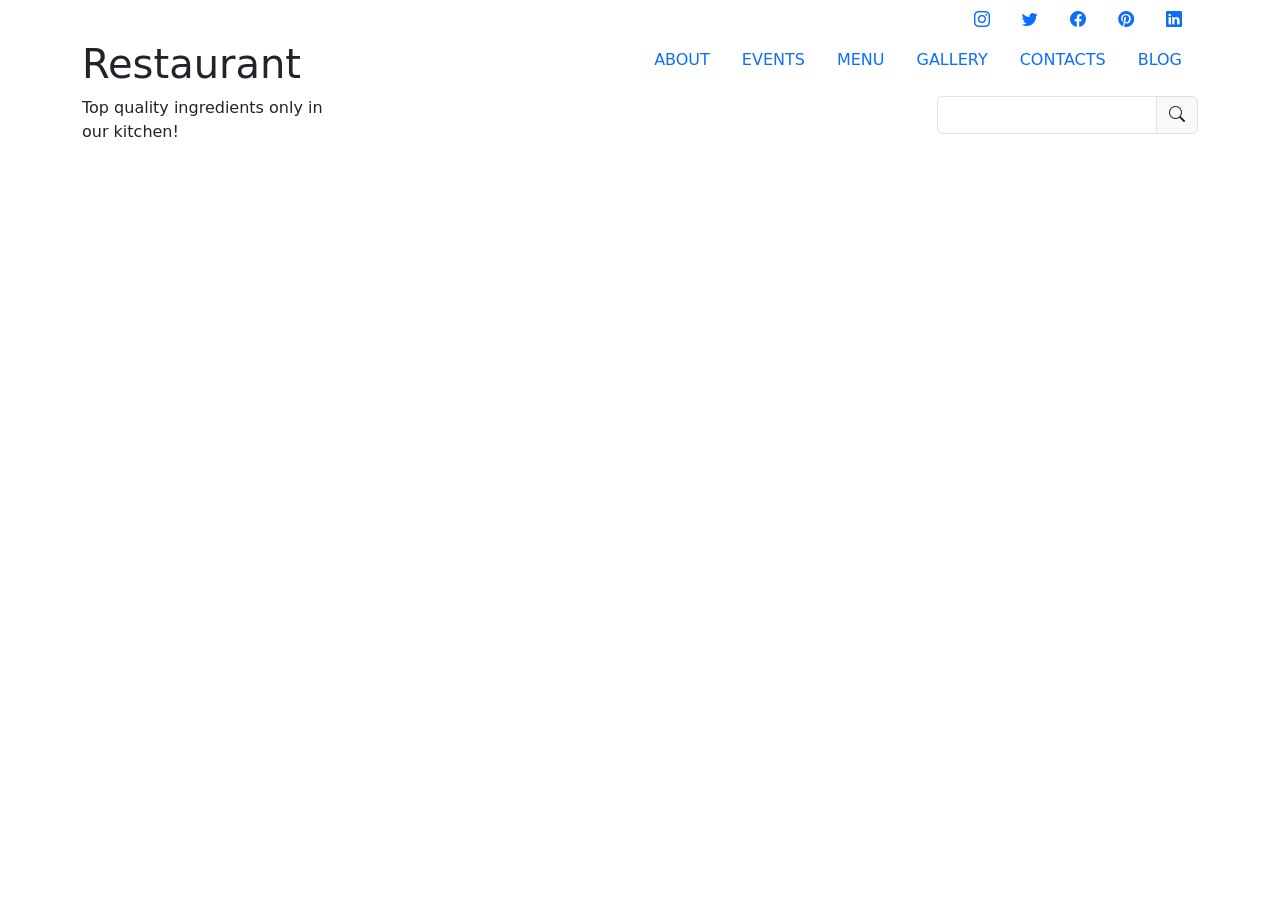
==== index.html @ 2a5c07c2 "first commit" ====
<!DOCTYPE html>
<html lang="en">
<head>
    <meta charset="UTF-8">
    <meta name="viewport" content="width=device-width, initial-scale=1.0">
    <link href="https://fonts.googleapis.com/css2?family=Caveat:wght@400..700&family=Courier+Prime:ital,wght@0,400;0,700;1,400;1,700&family=Oooh+Baby&family=Open+Sans:ital,wght@0,300..800;1,300..800&family=PT+Sans:ital,wght@0,400;0,700;1,400;1,700&family=Qwitcher+Grypen:wght@400;700&display=swap" rel="stylesheet">
    <link href="https://cdn.jsdelivr.net/npm/bootstrap@5.3.3/dist/css/bootstrap.min.css" rel="stylesheet" integrity="sha384-QWTKZyjpPEjISv5WaRU9OFeRpok6YctnYmDr5pNlyT2bRjXh0JMhjY6hW+ALEwIH" crossorigin="anonymous">
    <link rel="stylesheet" href="https://cdn.jsdelivr.net/npm/bootstrap-icons@1.11.3/font/bootstrap-icons.min.css">
    <link rel="preconnect" href="https://fonts.googleapis.com">
    <link rel="preconnect" href="https://fonts.gstatic.com" crossorigin>
    <link rel="stylesheet" href="css/style.css">
    <title>Document</title>
</head>
<body>
    <!-- Header -->
    <header class="header" id="header">
        <section class="section" id="headerSection1">
            <div class="container">
                <nav class="nav justify-content-center justify-content-lg-end">
                    <a href="#"class="nav-link social-link">
                        <i class="bi bi-instagram"></i>
                        <span class="visually-hidden">instragram</span>
                    </a>
                    <a href="#"class="nav-link social-link">
                        <i class="bi bi-twitter"></i>
                        <span class="visually-hidden">twitter</span>
                    </a>
                    <a href="#"class="nav-link social-link">
                        <i class="bi bi-facebook"></i>
                        <span class="visually-hidden">facebook</span>
                    </a>
                    <a href="#"class="nav-link social-link">
                        <i class="bi bi-pinterest"></i>
                        <span class="visually-hidden">pinterest</span>
                    </a>
                    <a href="#"class="nav-link social-link">
                        <i class="bi bi-linkedin"></i>
                        <span class="visually-hidden">linkedin</span>
                    </a>
                </nav>
            </div>
        </section>
        <section class="section" id="headerSection2">
            <div class="container">
                <div class="row">
                    <div class="col-lg-4">
                        <h1 class="heading text-capitalize text-center text-lg-start">restaurant</h1>
                    </div>
                    <div class="col-lg-8">
                        <div class="drop-down-di d-lg-none">
                            <div class="dropdown text-center text-sm-end">
                                <button class="btn dropdown-btn dropdown-toggle" 
                                        type="button"
                                        data-bs-toggle="dropdown"
                                        aria-expanded="false"
                                >Select tab</button>
                                <ul class="dropdown-menu text-uppercase">
                                    <li>
                                        <a href="#" class="dropdown-item">about</a>
                                    </li>
                                    <li>
                                        <a href="#" class="dropdown-item">events</a>
                                    </li>
                                    <li>
                                        <a href="#" class="dropdown-item">menu</a>
                                    </li>
                                    <li>
                                        <a href="#" class="dropdown-item">gallery</a>
                                    </li>
                                    <li>
                                        <a href="#" class="dropdown-item">contacts</a>
                                    </li>
                                    <li>
                                        <a href="#" class="dropdown-item">blog</a>
                                    </li>
                                </ul>
                            </div>
                        </div>
                        <nav class="nav d-none d-lg-flex main-nav justify-content-lg-end" id="mainNav">
                            <a href="#" class="nav-link main-nav-link text-uppercase">about</a>
                            <a href="#" class="nav-link main-nav-link text-uppercase">events</a>
                            <a href="#" class="nav-link main-nav-link text-uppercase">menu</a>
                            <a href="#" class="nav-link main-nav-link text-uppercase">gallery</a>
                            <a href="#" class="nav-link main-nav-link text-uppercase">contacts</a>
                            <a href="#" class="nav-link main-nav-link text-uppercase">blog</a>
                        </nav>
                    </div>
                </div>
            </div>
        </section>
        <section class="section" id="headerSection3">
            <div class="container">
                <div class="row">
                    <div class="col-md-3">
                        <p class="blurb text-center text-md-start">Top quality ingredients only in our kitchen!</p>
                    </div>
                    <div class="col-md-3 offset-md-6">
                        <form action="#" class="form search-form">
                            <div class="input-group">
                                <input type="search" class="form-control" />
                                <label for="search" class="input-group-text">
                                <i class="bi bi-search"></i>
                                <span class="visually-hidden">search</span>
                                </label>
                            </div>
                        </form>
                    </div>
                </div>
            </div>
        </section>
    </header>
    <!-- Main -->
    <main class="main" id="main">

    </main>
    <!-- Footer -->
    <footer class="footer" id="footer">

    </footer>
    <!-- JS -->
    <script src="https://cdn.jsdelivr.net/npm/bootstrap@5.3.3/dist/js/bootstrap.bundle.min.js" integrity="sha384-YvpcrYf0tY3lHB60NNkmXc5s9fDVZLESaAA55NDzOxhy9GkcIdslK1eN7N6jIeHz" crossorigin="anonymous"></script>
</body>
</html>
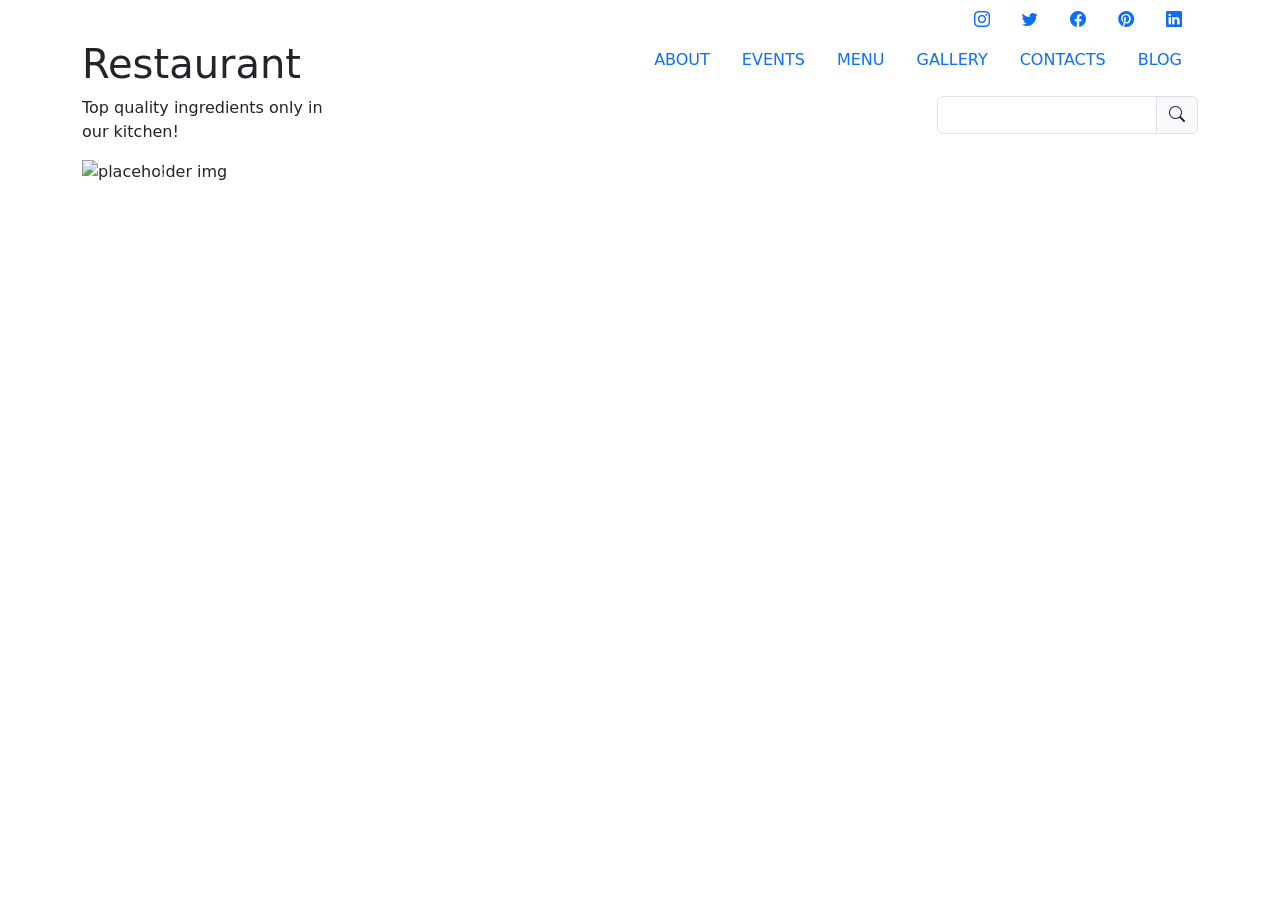
==== commit 8208f0b3: "carousel" ====
--- a/index.html
+++ b/index.html
@@ -47,6 +47,7 @@
                         <h1 class="heading text-capitalize text-center text-lg-start">restaurant</h1>
                     </div>
                     <div class="col-lg-8">
+                        <!-- dropdown will be hidden on large -->
                         <div class="drop-down-di d-lg-none">
                             <div class="dropdown text-center text-sm-end">
                                 <button class="btn dropdown-btn dropdown-toggle" 
@@ -76,6 +77,7 @@
                                 </ul>
                             </div>
                         </div>
+                        <!-- nav will be hidden on small devices -->
                         <nav class="nav d-none d-lg-flex main-nav justify-content-lg-end" id="mainNav">
                             <a href="#" class="nav-link main-nav-link text-uppercase">about</a>
                             <a href="#" class="nav-link main-nav-link text-uppercase">events</a>
@@ -111,7 +113,75 @@
     </header>
     <!-- Main -->
     <main class="main" id="main">
-
+        <section class="section" id="carouselSection">
+            <!-- carousel -->
+            <div class="container">
+                <div class="carousel slide" id="myCarousel">
+                    <div class="carousel-indicators">
+                        <button
+                        type="button"
+                        class="active" 
+                        aria-current="true"
+                        data-bs-target="#myCarousel"
+                        data-bs-slide-to="0"
+                        aria-label="slide 1"></button>
+                        <button
+                        type="button"
+                        class="active" 
+                        aria-current="true"
+                        data-bs-target="#myCarousel"
+                        data-bs-slide-to="1"
+                        aria-label="slide 2"></button>
+                        <button
+                        type="button"
+                        class="active" 
+                        aria-current="true"
+                        data-bs-target="#myCarousel"
+                        data-bs-slide-to="2"
+                        aria-label="slide 3"></button>
+                        <button
+                        class="active" 
+                        aria-current="true"
+                        type="button"
+                        data-bs-target="#myCarousel"
+                        data-bs-slide-to="3"
+                        aria-label="slide 4"></button>
+                    </div>
+                    <div class="carousel-inner">
+                        <div class="carousel-item active">
+                            <img src="https://via.placeholder.com/50x50"alt="placeholder img"class="img-fluid image d-block w-100" />
+                        </div>
+                        <div class="carousel-item">
+                            <img src="https://via.placeholder.com/50x50"alt="placeholder img"class="img-fluid image d-block w-100" />
+                        </div>
+                        <div class="carousel-item">
+                            <img src="https://via.placeholder.com/50x50"alt="placeholder img"class="img-fluid image d-block w-100" />
+                        </div>
+                        <div class="carousel-item">
+                            <img src="https://via.placeholder.com/50x50"alt="placeholder img"class="img-fluid image d-block w-100" />
+                        </div>
+                    </div>
+                    <button
+                    class= "carousel-control-prev"
+                    type="button"
+                    data-bs-target="myCarousel"
+                    data-bs-slide="prev">
+                        <span class="carousel-control-prev-icon" aria-hidden="true"></span>
+                        <span class="visually-hidden">Previous</span>
+                    </button>
+                    <button
+                        class= "carousel-control-next"
+                        type="button"
+                        data-bs-target="myCarousel"
+                        data-bs-slide="next">
+                            <span class="carousel-control-next-icon" aria-hidden="true"></span>
+                            <span class="visually-hidden">Next</span>
+                    </button>
+                </div>
+            </div>
+            
+        </section>
+        <section class="section" id="figureSection"></section>
     </main>
     <!-- Footer -->
     <footer class="footer" id="footer">
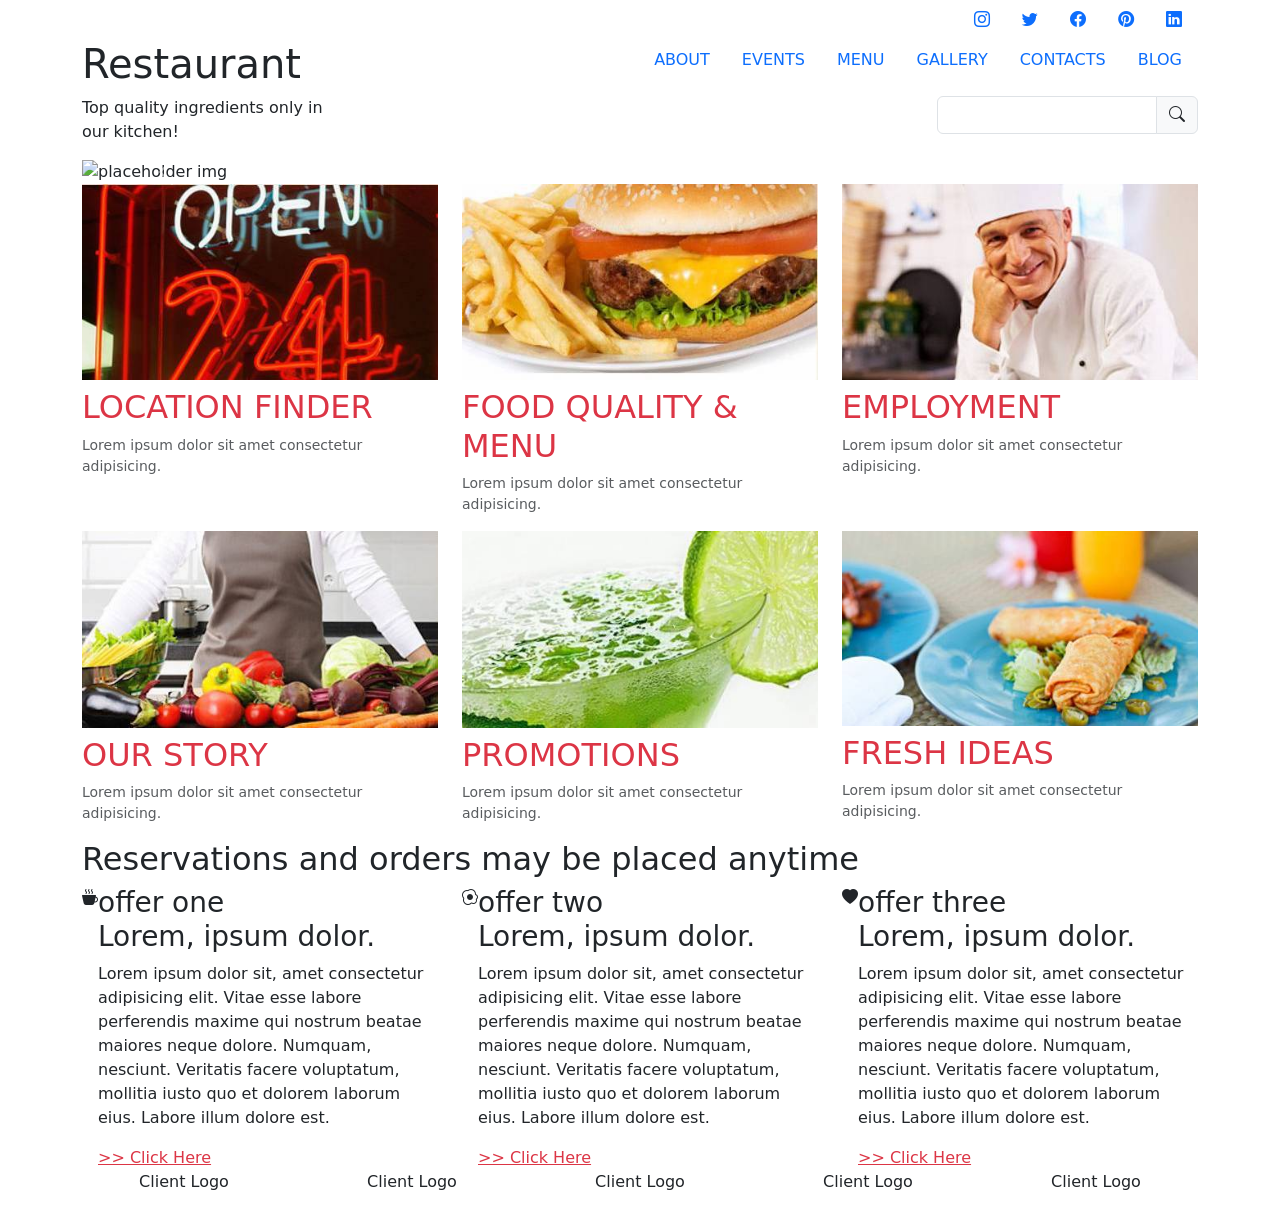
==== commit ba1dcd17: "wildin n stylin" ====
--- a/index.html
+++ b/index.html
@@ -181,11 +181,116 @@
             </div>
             
         </section>
-        <section class="section" id="figureSection"></section>
+        <section class="section" id="figureSection">
+            <div class="container">
+                <div class="row">
+                    <div class="col-md-4">
+                        <figure class="figure">
+                            <img src="images/img1.jpg"alt="placeholder img"class="img-fluid image w-100 figure-img" />
+                            <h2 class="figure-heading text-danger text-uppercase">location finder</h2>
+                            <figcaption class="figure-caption">Lorem ipsum dolor sit amet consectetur adipisicing.</figcaption>
+                        </figure>
+                    </div>
+                    <div class="col-md-4">
+                        <figure class="figure">
+                            <img src="images/img2.jpg"alt="placeholder img"class="img-fluid image w-100 figure-img" />
+                            <h2 class="figure-heading text-danger text-uppercase">food quality & menu</h2>
+                            <figcaption class="figure-caption">Lorem ipsum dolor sit amet consectetur adipisicing.</figcaption>
+                        </figure>
+                    </div>
+                    <div class="col-md-4">
+                        <figure class="figure">
+                            <img src="images/img3.jpg"alt="placeholder img"class="img-fluid image w-100 figure-img" />
+                            <h2 class="figure-heading text-danger text-uppercase">employment</h2>
+                            <figcaption class="figure-caption">Lorem ipsum dolor sit amet consectetur adipisicing.</figcaption>
+                        </figure>
+                    </div>
+                    <div class="col-md-4">
+                        <figure class="figure">
+                            <img src="images/img4.jpg"alt="placeholder img"class="img-fluid image w-100 figure-img" />
+                            <h2 class="figure-heading text-danger text-uppercase">our story</h2>
+                            <figcaption class="figure-caption">Lorem ipsum dolor sit amet consectetur adipisicing.</figcaption>
+                        </figure>
+                    </div>
+                    <div class="col-md-4">
+                        <figure class="figure">
+                            <img src="images/img5.jpg"alt="placeholder img"class="img-fluid image w-100 figure-img" />
+                            <h2 class="figure-heading text-danger text-uppercase">promotions</h2>
+                            <figcaption class="figure-caption">Lorem ipsum dolor sit amet consectetur adipisicing.</figcaption>
+                        </figure>
+                    </div>
+                    <div class="col-md-4">
+                        <figure class="figure">
+                            <img src="images/img6.jpg"alt="placeholder img"class="img-fluid image w-100 figure-img" />
+                            <h2 class="figure-heading text-danger text-uppercase">fresh ideas</h2>
+                            <figcaption class="figure-caption">Lorem ipsum dolor sit amet consectetur adipisicing.</figcaption>
+                        </figure>
+                    </div>
+                </div>
+            </div>
+        </section>
     </main>
     <!-- Footer -->
     <footer class="footer" id="footer">
-
+        <section class="section" id="footerSection1">
+            <div class="container">
+                <h2 class="fs1-heading">Reservations and orders may be placed anytime</h2>
+                <div class="row">
+                    <div class="col-md-4 col-6">
+                        <div class="fs1-parent d-md-flex">
+                            <i class="bi bi-cup-hot-fill"></i>
+                            <div class="fs1-child">
+                                <h3 class="fs1-subheading">
+                                    <span class="small-text d-block">offer one</span>
+                                    Lorem, ipsum dolor.
+                                </h3>
+                                <p class="fs1-text">Lorem ipsum dolor sit, amet consectetur adipisicing elit. Vitae esse labore perferendis maxime qui nostrum beatae maiores neque dolore. Numquam, nesciunt. Veritatis facere voluptatum, mollitia iusto quo et dolorem laborum eius. Labore illum dolore est.</p>
+                                <a href="#" class="fs1-link text-danger">&gt;&gt; Click Here</a>
+                            </div>
+                        </div>
+                    </div>
+                    <div class="col-md-4 col-6">
+                        <div class="fs1-parent d-md-flex">
+                            <i class="bi bi-egg-fried"></i>
+                            <div class="fs1-child">
+                                <h3 class="fs1-subheading">
+                                    <span class="small-text d-block">offer two</span>
+                                    Lorem, ipsum dolor.
+                                </h3>
+                                <p class="fs1-text">Lorem ipsum dolor sit, amet consectetur adipisicing elit. Vitae esse labore perferendis maxime qui nostrum beatae maiores neque dolore. Numquam, nesciunt. Veritatis facere voluptatum, mollitia iusto quo et dolorem laborum eius. Labore illum dolore est.</p>
+                                <a href="#" class="fs1-link text-danger">&gt;&gt; Click Here</a>
+                            </div>
+                        </div>
+                    </div>
+                    <div class="col-md-4 col-6 d-none d-md-block">
+                        <div class="fs1-parent d-md-flex">
+                            <i class="bi bi-heart-fill"></i>
+                            <div class="fs1-child">
+                                <h3 class="fs1-subheading">
+                                    <span class="small-text d-block">offer three</span>
+                                    Lorem, ipsum dolor.
+                                </h3>
+                                <p class="fs1-text">Lorem ipsum dolor sit, amet consectetur adipisicing elit. Vitae esse labore perferendis maxime qui nostrum beatae maiores neque dolore. Numquam, nesciunt. Veritatis facere voluptatum, mollitia iusto quo et dolorem laborum eius. Labore illum dolore est.</p>
+                                <a href="#" class="fs1-link text-danger">&gt;&gt; Click Here</a>
+                            </div>
+                        </div>
+                    </div>
+                </div>
+            </div>
+        </section>
+        <section class="section" id="footerSection2">
+            <div class="container">
+                <div class="row">
+                    <div class="col"><p class="text-center">Client Logo</p></div>
+                    <div class="col"><p class="text-center">Client Logo</p></div>
+                    <div class="col d-none d-md-block"><p class="text-center">Client Logo</p></div>
+                    <div class="col d-none d-md-block"><p class="text-center">Client Logo</p></div>
+                    <div class="col d-none d-md-block"><p class="text-center">Client Logo</p></div>
+                </div>
+            </div>
+        </section>
+        <section class="section" id="footerSection3"></section>
+        <section class="section" id="footerSection4"></section>
     </footer>
     <!-- JS -->
     <script src="https://cdn.jsdelivr.net/npm/bootstrap@5.3.3/dist/js/bootstrap.bundle.min.js" integrity="sha384-YvpcrYf0tY3lHB60NNkmXc5s9fDVZLESaAA55NDzOxhy9GkcIdslK1eN7N6jIeHz" crossorigin="anonymous"></script>
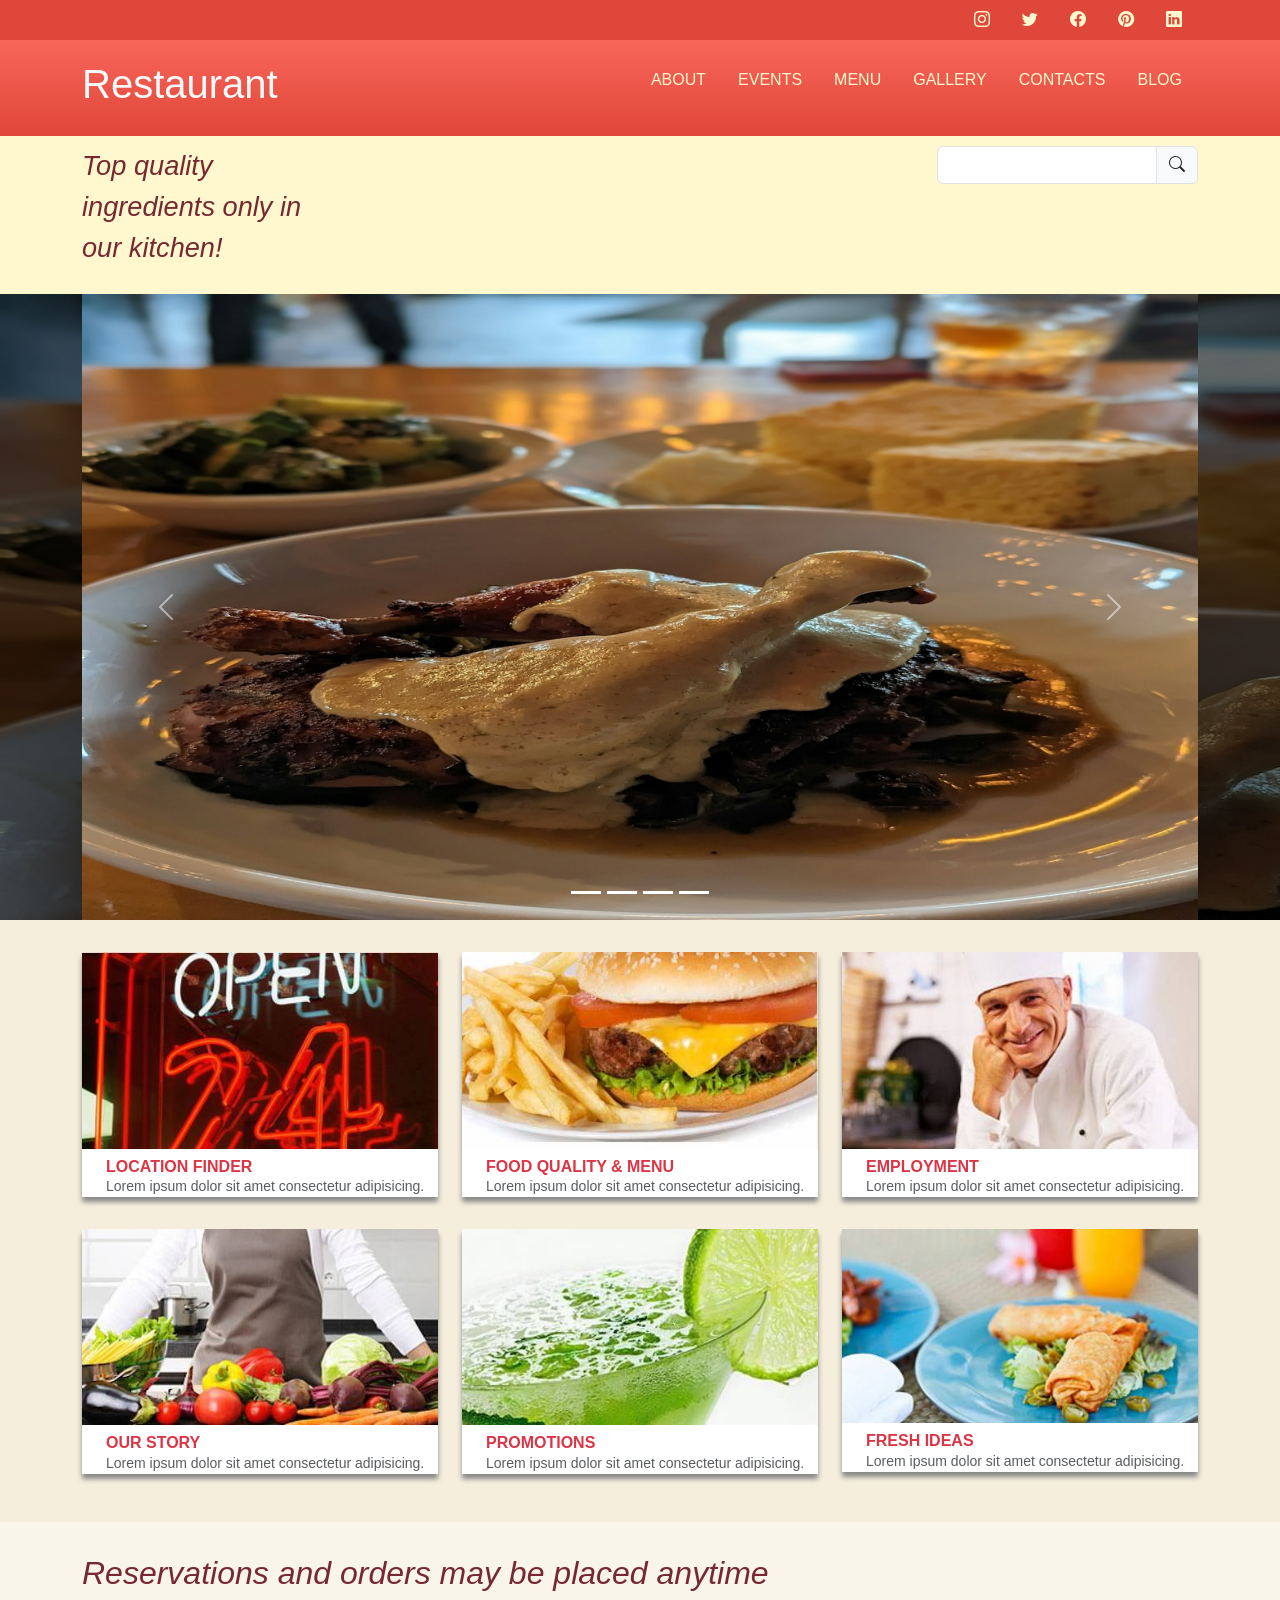
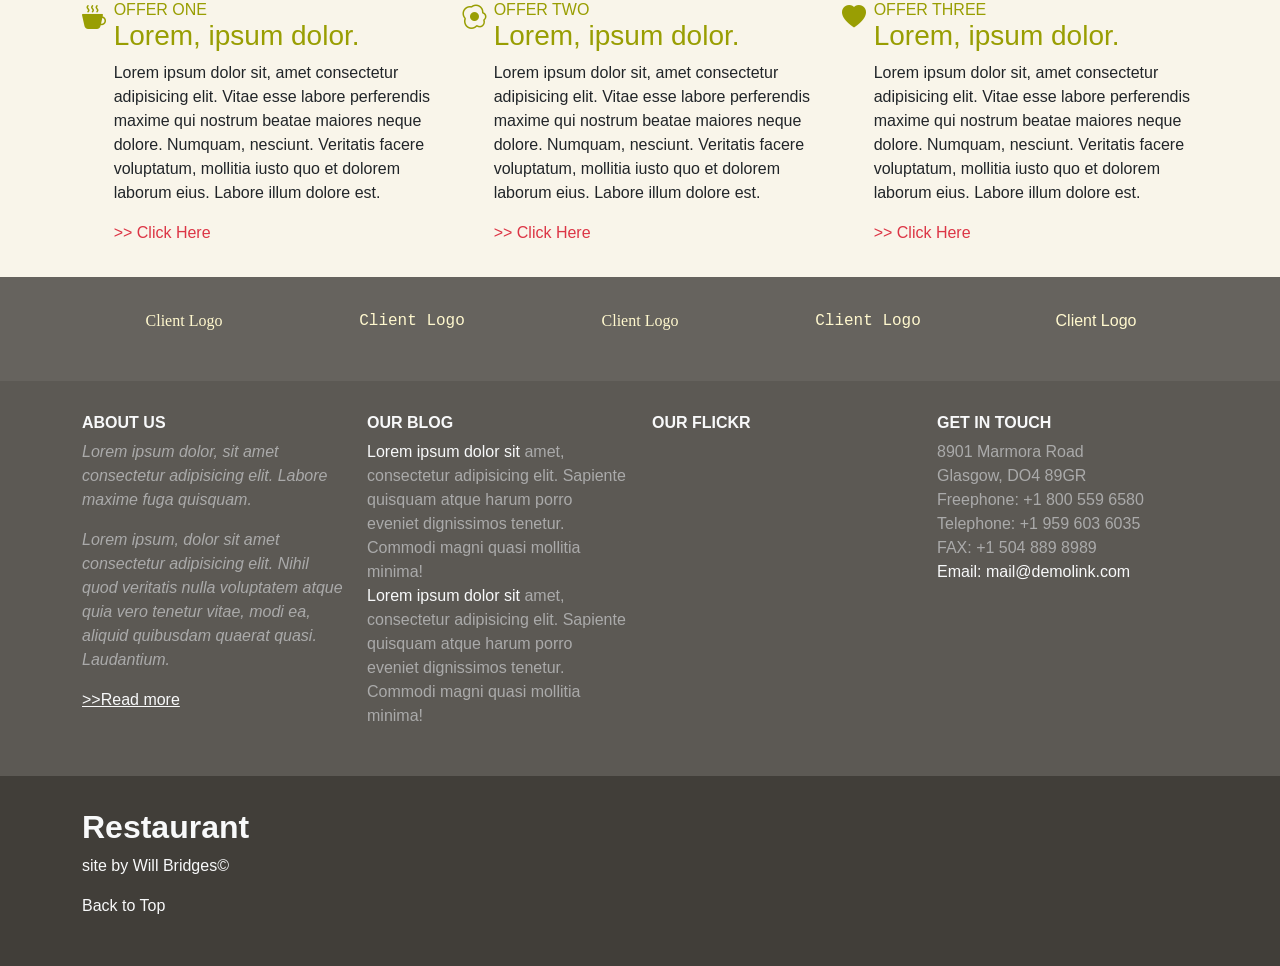
==== commit 36ec10fa: "styling" ====
--- a/index.html
+++ b/index.html
@@ -44,7 +44,7 @@
             <div class="container">
                 <div class="row">
                     <div class="col-lg-4">
-                        <h1 class="heading text-capitalize text-center text-lg-start">restaurant</h1>
+                        <h1 class="heading text-capitalize text-center text-lg-start text-light">restaurant</h1>
                     </div>
                     <div class="col-lg-8">
                         <!-- dropdown will be hidden on large -->
@@ -94,7 +94,7 @@
             <div class="container">
                 <div class="row">
                     <div class="col-md-3">
-                        <p class="blurb text-center text-md-start">Top quality ingredients only in our kitchen!</p>
+                        <p class="blurb text-center text-md-start fst-italic">Top quality ingredients only in our kitchen!</p>
                     </div>
                     <div class="col-md-3 offset-md-6">
                         <form action="#" class="form search-form">
@@ -114,6 +114,7 @@
     <!-- Main -->
     <main class="main" id="main">
         <section class="section" id="carouselSection">
+            <div class="tint"></div>
             <!-- carousel -->
             <div class="container">
                 <div class="carousel slide" id="myCarousel">
@@ -149,22 +150,22 @@
                     </div>
                     <div class="carousel-inner">
                         <div class="carousel-item active">
-                            <img src="https://via.placeholder.com/50x50"alt="placeholder img"class="img-fluid image d-block w-100" />
+                            <img src="images/car1.jpg"alt="cajun food"class="img-fluid image d-block w-100 carousel-image" />
                         </div>
                         <div class="carousel-item">
-                            <img src="https://via.placeholder.com/50x50"alt="placeholder img"class="img-fluid image d-block w-100" />
+                            <img src="images/car2.jpg"alt="japanese breakfast"class="img-fluid image d-block w-100 carousel-image" />
                         </div>
                         <div class="carousel-item">
-                            <img src="https://via.placeholder.com/50x50"alt="placeholder img"class="img-fluid image d-block w-100" />
+                            <img src="images/car3.jpg"alt="LE HAMBURGER"class="img-fluid image d-block w-100 carousel-image" />
                         </div>
                         <div class="carousel-item">
-                            <img src="https://via.placeholder.com/50x50"alt="placeholder img"class="img-fluid image d-block w-100" />
+                            <img src="images/car4.jpg"alt="steak"class="img-fluid image d-block w-100 carousel-image" />
                         </div>
                     </div>
                     <button
                     class= "carousel-control-prev"
                     type="button"
-                    data-bs-target="myCarousel"
+                    data-bs-target="#myCarousel"
                     data-bs-slide="prev">
                         <span class="carousel-control-prev-icon" aria-hidden="true"></span>
                         <span class="visually-hidden">Previous</span>
@@ -172,7 +173,7 @@
                     <button
                         class= "carousel-control-next"
                         type="button"
-                        data-bs-target="myCarousel"
+                        data-bs-target="#myCarousel"
                         data-bs-slide="next">
                             <span class="carousel-control-next-icon" aria-hidden="true"></span>
                             <span class="visually-hidden">Next</span>
@@ -183,47 +184,47 @@
         </section>
         <section class="section" id="figureSection">
             <div class="container">
-                <div class="row">
-                    <div class="col-md-4">
-                        <figure class="figure">
+                <div class="row gy-3">
+                    <div class="col-md-4">
+                        <figure class="figure figures">
                             <img src="images/img1.jpg"alt="placeholder img"class="img-fluid image w-100 figure-img" />
-                            <h2 class="figure-heading text-danger text-uppercase">location finder</h2>
-                            <figcaption class="figure-caption">Lorem ipsum dolor sit amet consectetur adipisicing.</figcaption>
-                        </figure>
-                    </div>
-                    <div class="col-md-4">
-                        <figure class="figure">
+                            <h2 class="figure-heading text-danger text-uppercase ps-4">location finder</h2>
+                            <figcaption class="figure-caption ps-4">Lorem ipsum dolor sit amet consectetur adipisicing.</figcaption>
+                        </figure>
+                    </div>
+                    <div class="col-md-4">
+                        <figure class="figure figures">
                             <img src="images/img2.jpg"alt="placeholder img"class="img-fluid image w-100 figure-img" />
-                            <h2 class="figure-heading text-danger text-uppercase">food quality & menu</h2>
-                            <figcaption class="figure-caption">Lorem ipsum dolor sit amet consectetur adipisicing.</figcaption>
-                        </figure>
-                    </div>
-                    <div class="col-md-4">
-                        <figure class="figure">
+                            <h2 class="figure-heading text-danger text-uppercase ps-4">food quality & menu</h2>
+                            <figcaption class="figure-caption ps-4">Lorem ipsum dolor sit amet consectetur adipisicing.</figcaption>
+                        </figure>
+                    </div>
+                    <div class="col-md-4">
+                        <figure class="figure figures">
                             <img src="images/img3.jpg"alt="placeholder img"class="img-fluid image w-100 figure-img" />
-                            <h2 class="figure-heading text-danger text-uppercase">employment</h2>
-                            <figcaption class="figure-caption">Lorem ipsum dolor sit amet consectetur adipisicing.</figcaption>
-                        </figure>
-                    </div>
-                    <div class="col-md-4">
-                        <figure class="figure">
+                            <h2 class="figure-heading text-danger text-uppercase ps-4">employment</h2>
+                            <figcaption class="figure-caption ps-4">Lorem ipsum dolor sit amet consectetur adipisicing.</figcaption>
+                        </figure>
+                    </div>
+                    <div class="col-md-4">
+                        <figure class="figure figures">
                             <img src="images/img4.jpg"alt="placeholder img"class="img-fluid image w-100 figure-img" />
-                            <h2 class="figure-heading text-danger text-uppercase">our story</h2>
-                            <figcaption class="figure-caption">Lorem ipsum dolor sit amet consectetur adipisicing.</figcaption>
-                        </figure>
-                    </div>
-                    <div class="col-md-4">
-                        <figure class="figure">
+                            <h2 class="figure-heading text-danger text-uppercase ps-4">our story</h2>
+                            <figcaption class="figure-caption ps-4">Lorem ipsum dolor sit amet consectetur adipisicing.</figcaption>
+                        </figure>
+                    </div>
+                    <div class="col-md-4">
+                        <figure class="figure figures">
                             <img src="images/img5.jpg"alt="placeholder img"class="img-fluid image w-100 figure-img" />
-                            <h2 class="figure-heading text-danger text-uppercase">promotions</h2>
-                            <figcaption class="figure-caption">Lorem ipsum dolor sit amet consectetur adipisicing.</figcaption>
-                        </figure>
-                    </div>
-                    <div class="col-md-4">
-                        <figure class="figure">
+                            <h2 class="figure-heading text-danger text-uppercase ps-4">promotions</h2>
+                            <figcaption class="figure-caption ps-4">Lorem ipsum dolor sit amet consectetur adipisicing.</figcaption>
+                        </figure>
+                    </div>
+                    <div class="col-md-4">
+                        <figure class="figure figures">
                             <img src="images/img6.jpg"alt="placeholder img"class="img-fluid image w-100 figure-img" />
-                            <h2 class="figure-heading text-danger text-uppercase">fresh ideas</h2>
-                            <figcaption class="figure-caption">Lorem ipsum dolor sit amet consectetur adipisicing.</figcaption>
+                            <h2 class="figure-heading text-danger text-uppercase ps-4">fresh ideas</h2>
+                            <figcaption class="figure-caption ps-4">Lorem ipsum dolor sit amet consectetur adipisicing.</figcaption>
                         </figure>
                     </div>
                 </div>
@@ -234,44 +235,50 @@
     <footer class="footer" id="footer">
         <section class="section" id="footerSection1">
             <div class="container">
-                <h2 class="fs1-heading">Reservations and orders may be placed anytime</h2>
+                <h2 class="fs1-heading fst-italic fw-light">Reservations and orders may be placed anytime</h2>
                 <div class="row">
                     <div class="col-md-4 col-6">
-                        <div class="fs1-parent d-md-flex">
-                            <i class="bi bi-cup-hot-fill"></i>
-                            <div class="fs1-child">
+                        <div class="row">
+                            <div class="col-sm-1">
+                                <i class="bi bi-cup-hot-fill icons"></i>
+                            </div>
+                            <div class="col-sm-11">
                                 <h3 class="fs1-subheading">
-                                    <span class="small-text d-block">offer one</span>
+                                    <span class="small-text text-uppercase d-block">offer one</span>
                                     Lorem, ipsum dolor.
                                 </h3>
                                 <p class="fs1-text">Lorem ipsum dolor sit, amet consectetur adipisicing elit. Vitae esse labore perferendis maxime qui nostrum beatae maiores neque dolore. Numquam, nesciunt. Veritatis facere voluptatum, mollitia iusto quo et dolorem laborum eius. Labore illum dolore est.</p>
-                                <a href="#" class="fs1-link text-danger">&gt;&gt; Click Here</a>
+                                <a href="#" class="fs1-link text-decoration-none text-danger">&gt;&gt; Click Here</a>
                             </div>
                         </div>
                     </div>
                     <div class="col-md-4 col-6">
-                        <div class="fs1-parent d-md-flex">
-                            <i class="bi bi-egg-fried"></i>
-                            <div class="fs1-child">
+                        <div class="row">
+                            <div class="col-sm-1">
+                                <i class="bi bi-egg-fried icons"></i>
+                            </div>
+                            <div class="col-sm-11">
                                 <h3 class="fs1-subheading">
-                                    <span class="small-text d-block">offer two</span>
+                                    <span class="small-text text-uppercase d-block">offer two</span>
                                     Lorem, ipsum dolor.
                                 </h3>
                                 <p class="fs1-text">Lorem ipsum dolor sit, amet consectetur adipisicing elit. Vitae esse labore perferendis maxime qui nostrum beatae maiores neque dolore. Numquam, nesciunt. Veritatis facere voluptatum, mollitia iusto quo et dolorem laborum eius. Labore illum dolore est.</p>
-                                <a href="#" class="fs1-link text-danger">&gt;&gt; Click Here</a>
+                                <a href="#" class="fs1-link text-decoration-none text-danger">&gt;&gt; Click Here</a>
                             </div>
                         </div>
                     </div>
                     <div class="col-md-4 col-6 d-none d-md-block">
-                        <div class="fs1-parent d-md-flex">
-                            <i class="bi bi-heart-fill"></i>
-                            <div class="fs1-child">
+                        <div class="row">
+                            <div class="col-sm-1">
+                                <i class="bi bi-heart-fill icons"></i>
+                            </div>
+                            <div class="col-sm-11">
                                 <h3 class="fs1-subheading">
-                                    <span class="small-text d-block">offer three</span>
+                                    <span class="small-text text-uppercase d-block">offer three</span>
                                     Lorem, ipsum dolor.
                                 </h3>
                                 <p class="fs1-text">Lorem ipsum dolor sit, amet consectetur adipisicing elit. Vitae esse labore perferendis maxime qui nostrum beatae maiores neque dolore. Numquam, nesciunt. Veritatis facere voluptatum, mollitia iusto quo et dolorem laborum eius. Labore illum dolore est.</p>
-                                <a href="#" class="fs1-link text-danger">&gt;&gt; Click Here</a>
+                                <a href="#" class="fs1-link text-decoration-none text-danger">&gt;&gt; Click Here</a>
                             </div>
                         </div>
                     </div>
@@ -281,16 +288,72 @@
         <section class="section" id="footerSection2">
             <div class="container">
                 <div class="row">
-                    <div class="col"><p class="text-center">Client Logo</p></div>
-                    <div class="col"><p class="text-center">Client Logo</p></div>
-                    <div class="col d-none d-md-block"><p class="text-center">Client Logo</p></div>
-                    <div class="col d-none d-md-block"><p class="text-center">Client Logo</p></div>
-                    <div class="col d-none d-md-block"><p class="text-center">Client Logo</p></div>
-                </div>
-            </div>
-        </section>
-        <section class="section" id="footerSection3"></section>
-        <section class="section" id="footerSection4"></section>
+                    <div class="col">
+                        <p class="text-center" id="client1">Client Logo</p>
+                    </div>
+                    <div class="col">
+                        <p class="text-center" id="client2">Client Logo</p>
+                    </div>
+                    <div class="col d-none d-md-block">
+                        <p class="text-center" id="client3">Client Logo</p>
+                    </div>
+                    <div class="col d-none d-md-block">
+                        <p class="text-center" id="client4">Client Logo</p>
+                    </div>
+                    <div class="col d-none d-md-block">
+                        <p class="text-center" id="client5">Client Logo</p>
+                    </div>
+                </div>
+            </div>
+        </section>
+        <section class="section" id="footerSection3">
+            <div class="container">
+                <div class="row">
+                    <div class="col-md-3">
+                        <h2 class="text-uppercase fs3-heading text-light">about us</h2>
+                        <p class="fs3-text fst-italic">Lorem ipsum dolor, sit amet consectetur adipisicing elit. Labore maxime fuga quisquam.</p>
+                        <p class="fs3-text fst-italic">Lorem ipsum, dolor sit amet consectetur adipisicing elit. Nihil quod veritatis nulla voluptatem atque quia vero tenetur vitae, modi ea, aliquid quibusdam quaerat quasi. Laudantium.</p>
+                        <a href="#"class="fs3-link text-light">&gt;&gt;Read more</a>
+                    </div>
+                    <div class="col-md-3">
+                        <h2 class="text-uppercase fs3-heading text-light">our blog</h2>
+                        <ul class="list-unstyled fs3-list">
+                            <li class="fs3-text">
+                                <a href="#" class="fs3-link text-light text-decoration-none">Lorem ipsum dolor sit</a> amet, consectetur adipisicing elit. Sapiente quisquam atque harum porro eveniet dignissimos tenetur. Commodi magni quasi mollitia minima!
+                            </li>
+                            <li class="fs3-text">
+                                <a href="#" class="fs3-link text-light text-decoration-none">Lorem ipsum dolor sit</a> amet, consectetur adipisicing elit. Sapiente quisquam atque harum porro eveniet dignissimos tenetur. Commodi magni quasi mollitia minima!
+                            </li>
+                        </ul>
+                    </div>
+                    <div class="col-md-3">
+                        <h2 class="text-uppercase fs3-heading text-light">our flickr</h2>
+                    </div>
+                    <div class="col-md-3">
+                        <h2 class="text-uppercase fs3-heading text-light">get in touch</h2>
+                        <ul class="list-unstyled address fs3-list">
+                            <li>8901 Marmora Road</li>
+                            <li>Glasgow, DO4 89GR</li>
+                            <li>Freephone: +1 800 559 6580</li>
+                            <li>Telephone: +1 959 603 6035</li>
+                            <li>FAX: +1 504 889 8989</li>
+                            <li><a href="mailto:mail@demolink.com" class="fs3-link text-light text-decoration-none">Email: mail@demolink.com</a></li>
+                        </ul>
+                    </div>
+                </div>
+            </div>
+        </section>
+        <section class="section" id="footerSection4">
+            <div class="container">
+                <h2 class="footer-logo text-center text-md-start text-capitalize text-light">restaurant</h2>
+                <p class="colophone text-center text-md-start text-light">site by 
+                    <a class="text-light" href="https://mscoding.org/" target="_blank">Will Bridges&copy;</a>
+                </p>
+                <p class="text-center text-md-start text-light">
+                    <a class="text-light" href="#headerSection1">Back to Top</a>
+                </p>
+            </div>
+        </section>
     </footer>
     <!-- JS -->
     <script src="https://cdn.jsdelivr.net/npm/bootstrap@5.3.3/dist/js/bootstrap.bundle.min.js" integrity="sha384-YvpcrYf0tY3lHB60NNkmXc5s9fDVZLESaAA55NDzOxhy9GkcIdslK1eN7N6jIeHz" crossorigin="anonymous"></script>
--- a/css/style.css
+++ b/css/style.css
@@ -0,0 +1,175 @@
+:root {
+    --red: #df473a;
+    --yellow: #fff8ce;
+    --bg1: #f5eedc;
+    --bg2: #f9f5ea;
+    --gray1: #66635e;
+    --gray2: #5c5954;
+    --gray3: #413e39;
+    --green: #999e03;
+    --textColor: #762931;
+    --font1: 'PT Sans', sans-serif;
+    --font2: 'Open Sans', sans-serif;
+    --client1: 'Caveat', cursive;
+    --client2: 'Courier Prime', monospace;
+    --client3: 'Oooh Baby', cursive;
+    --client4: 'Qwitcher Grypen', cursive;
+    --grad: linear-gradient(#f86659, var(--red));
+}
+
+* {box-sizing: border-box;}
+
+body {
+    margin: 0; 
+    padding: 0;
+    font-family: var(--font2);
+    scroll-behavior: smooth;
+}
+
+.blurb {
+    font-size: 1.7rem;
+    color: var(--textColor);
+    font-weight: 100;
+}
+
+.carousel-image {
+    height: 626px;
+}
+
+.figures {
+    background-color: #fff;
+    box-shadow: 0 5px 5px  #888;
+}
+
+.figure-heading {
+    margin: 0;
+    font-size: 1rem;
+    font-weight: 700;
+}
+
+.fs1-heading {
+    color: var(--textColor);
+
+}
+
+.fs1-subheading {
+    color: var(--green);
+}
+
+.fs3-heading {
+    font-size: 1rem;
+    font-weight: 700;
+}
+
+.fs3-list li, .fs3-text {
+    color: #aaa;
+}
+
+.footer-logo {
+    font-family: var(--font2);
+    font-weight: bold;
+}
+
+.icons {
+    font-size: 1.5rem;
+    color: var(--green);
+}
+
+.main-nav-link {
+    color: var(--yellow);
+}
+
+.main-nav-link:hover {
+    padding: 8px 14px;
+    color: #000;
+    border-radius: 5px;
+    background-color: var(--yellow);
+    
+}
+
+.social-link {
+    color: var(--yellow);
+}
+
+.small-text {
+    font-size: 1rem;
+}
+
+.tint {
+    width: 100%;
+    position: absolute;
+    top: 0;
+    left: 0;
+    height: 626px;
+    background-color: black;
+    opacity: 0.60;
+}
+
+#carouselSection {
+    position: relative;
+    width: 100%;
+    height: 626px;
+    background-image: url(../images/car1.jpg);
+
+}
+
+#client1 {
+    font-family: var(--client1);
+}
+
+#client2 {
+    font-family: var(--client2);
+}
+
+#client3 {
+    font-family: var(--client3);
+}
+
+#client4 {
+    font-family: var(--client2);
+}
+
+#figureSection {
+    padding: 32px 0;
+    background-color: var(--bg1);
+}
+
+#footerSection1 {
+    padding: 32px 0;
+    background-color: var(--bg2);
+}
+
+#footerSection2 {
+    padding: 32px 0;
+    background-color: var(--gray1);
+    color: var(--yellow);
+}
+
+#footerSection3 {
+    padding: 32px 0;
+    background-color: var(--gray2);
+}
+
+#footerSection4 {
+    padding: 32px 0;
+    background-color: var(--gray3);
+}
+
+#footerSection4 a {
+    text-decoration: none;
+}
+
+#headerSection1 {
+    background-color: var(--red);
+}
+
+#headerSection2 {
+    padding: 20px 0;
+    background-color: var(--red);
+    background-image: var(--grad);
+}
+
+#headerSection3 {
+    padding: 10px 0;
+    background-color: var(--yellow);
+}
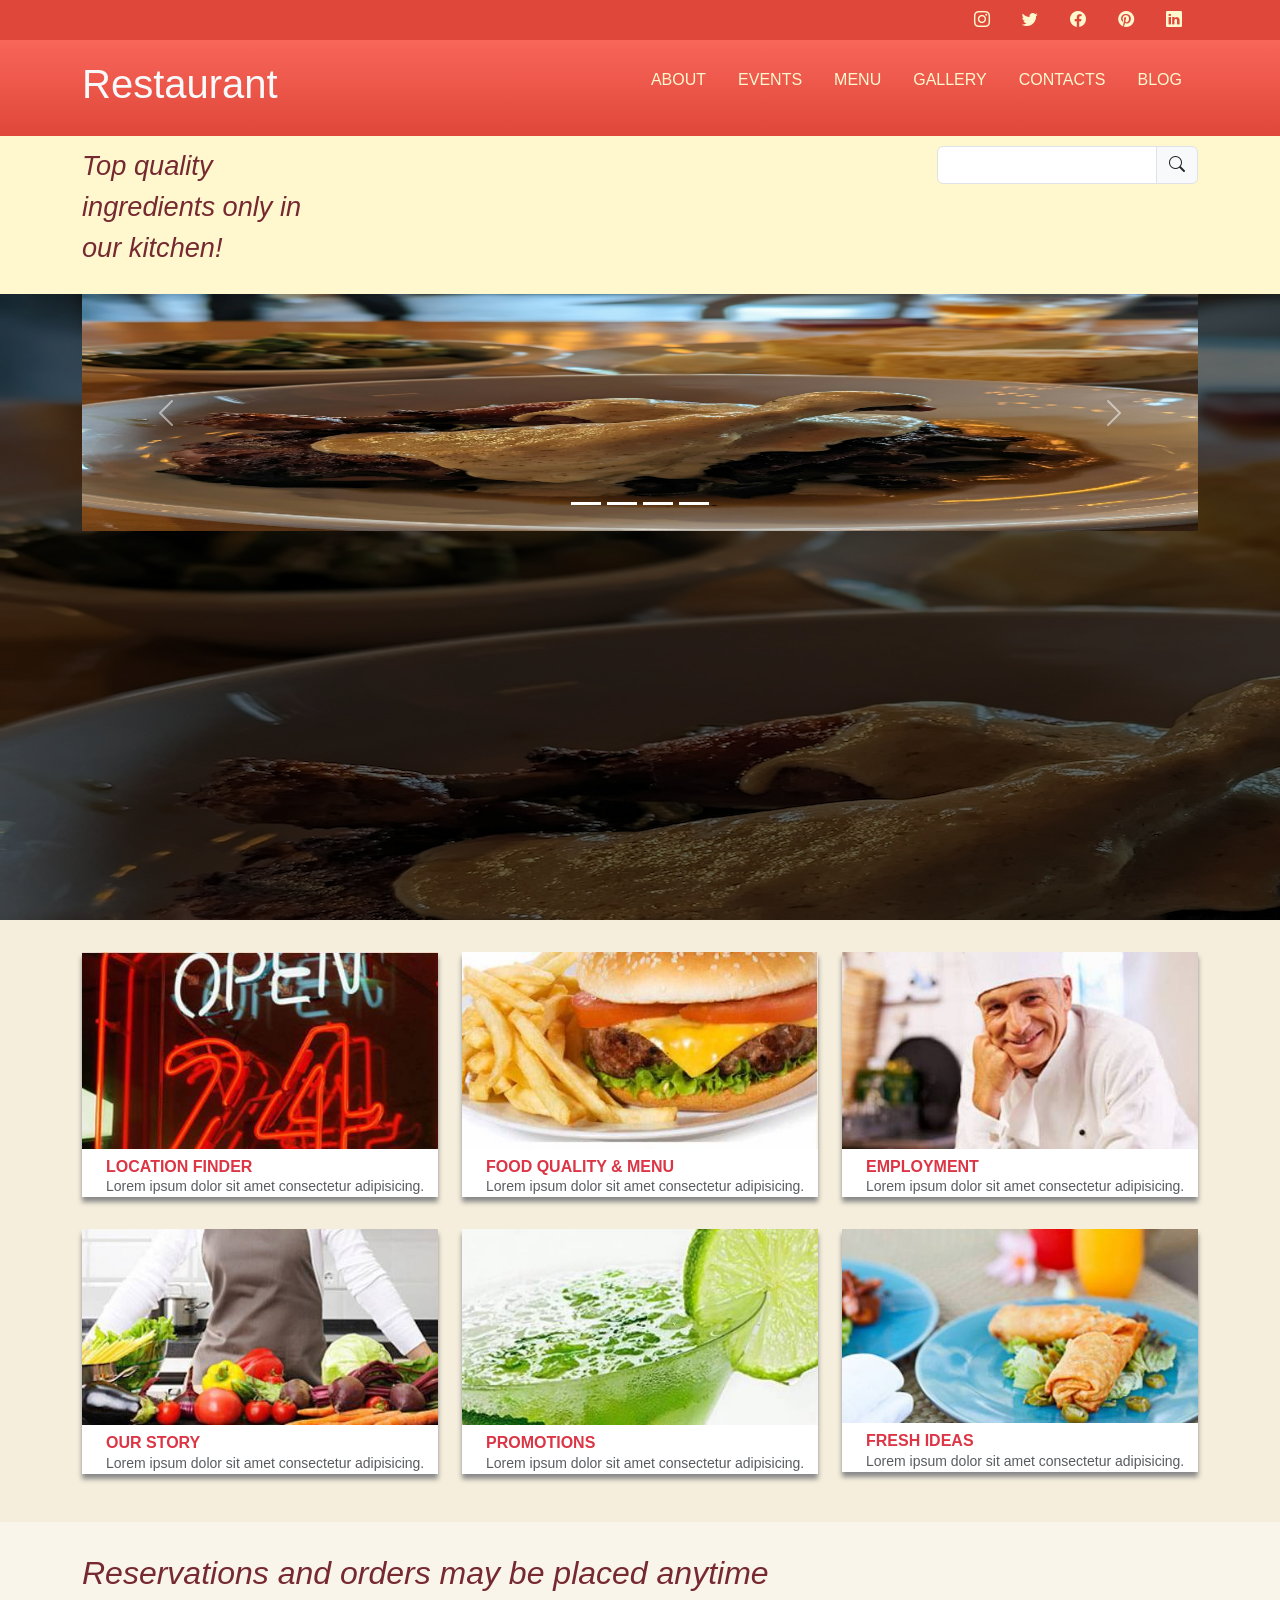
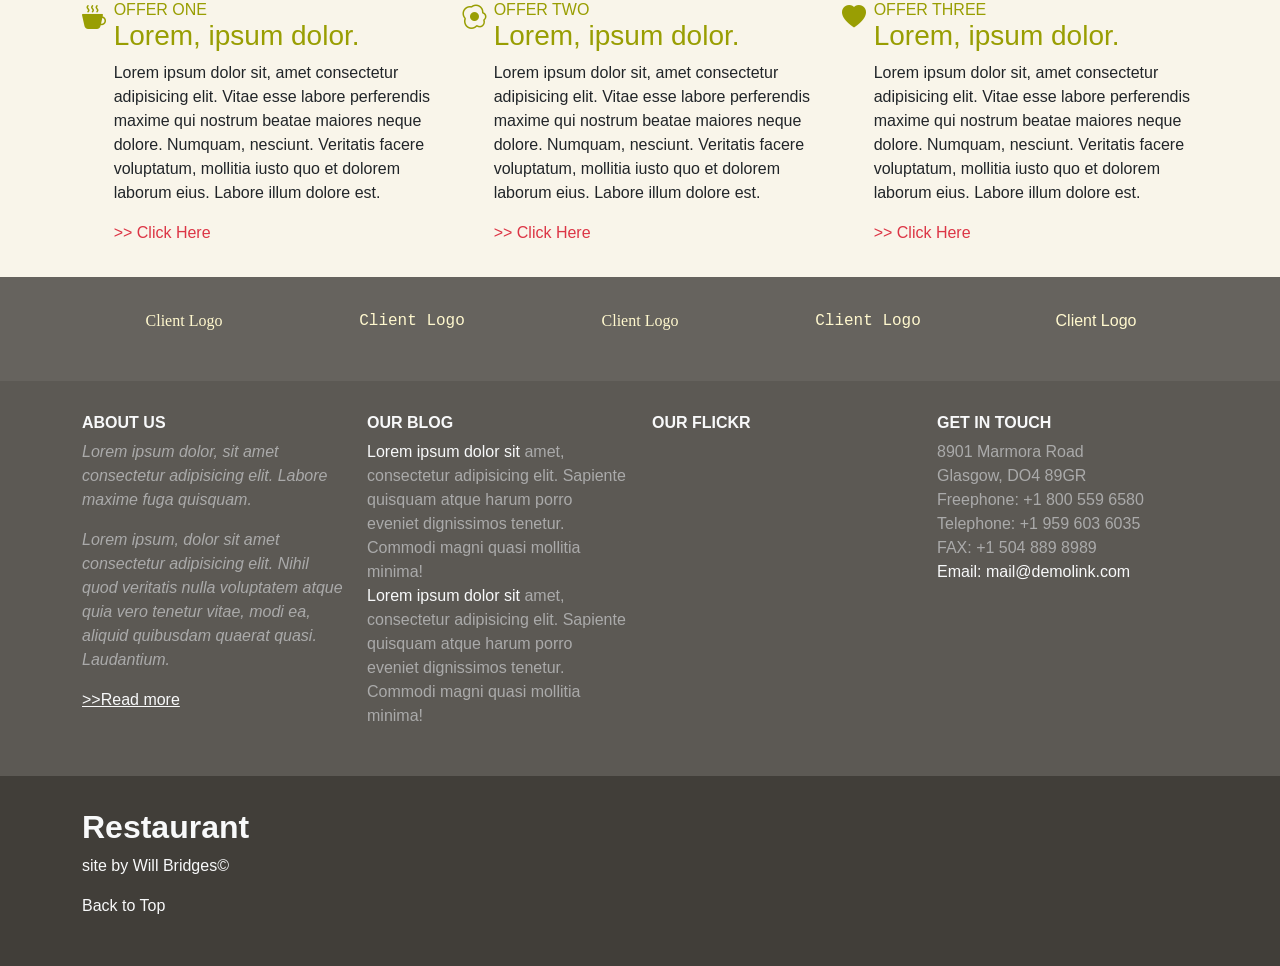
==== commit 2e93de07: "js functionality" ====
--- a/index.html
+++ b/index.html
@@ -9,7 +9,7 @@
     <link rel="preconnect" href="https://fonts.googleapis.com">
     <link rel="preconnect" href="https://fonts.gstatic.com" crossorigin>
     <link rel="stylesheet" href="css/style.css">
-    <title>Document</title>
+    <title>Restaurant</title>
 </head>
 <body>
     <!-- Header -->
@@ -44,7 +44,7 @@
             <div class="container">
                 <div class="row">
                     <div class="col-lg-4">
-                        <h1 class="heading text-capitalize text-center text-lg-start text-light">restaurant</h1>
+                        <h1 class="heading text-capitalize text-center text-lg-start"><a href="index.html" class="text-light text-decoration-none">restaurant</a></h1>
                     </div>
                     <div class="col-lg-8">
                         <!-- dropdown will be hidden on large -->
@@ -57,13 +57,13 @@
                                 >Select tab</button>
                                 <ul class="dropdown-menu text-uppercase">
                                     <li>
-                                        <a href="#" class="dropdown-item">about</a>
+                                        <a href="about.html" class="dropdown-item">about</a>
                                     </li>
                                     <li>
                                         <a href="#" class="dropdown-item">events</a>
                                     </li>
                                     <li>
-                                        <a href="#" class="dropdown-item">menu</a>
+                                        <a href="menu.html" class="dropdown-item">menu</a>
                                     </li>
                                     <li>
                                         <a href="#" class="dropdown-item">gallery</a>
@@ -79,9 +79,9 @@
                         </div>
                         <!-- nav will be hidden on small devices -->
                         <nav class="nav d-none d-lg-flex main-nav justify-content-lg-end" id="mainNav">
-                            <a href="#" class="nav-link main-nav-link text-uppercase">about</a>
+                            <a href="about.html" class="nav-link main-nav-link text-uppercase">about</a>
                             <a href="#" class="nav-link main-nav-link text-uppercase">events</a>
-                            <a href="#" class="nav-link main-nav-link text-uppercase">menu</a>
+                            <a href="menu.html" class="nav-link main-nav-link text-uppercase">menu</a>
                             <a href="#" class="nav-link main-nav-link text-uppercase">gallery</a>
                             <a href="#" class="nav-link main-nav-link text-uppercase">contacts</a>
                             <a href="#" class="nav-link main-nav-link text-uppercase">blog</a>
--- a/css/style.css
+++ b/css/style.css
@@ -26,10 +26,24 @@
     scroll-behavior: smooth;
 }
 
+.about-heading {
+    font-weight: 800;
+}
+
 .blurb {
     font-size: 1.7rem;
     color: var(--textColor);
     font-weight: 100;
+}
+
+.btn {
+    background-color: var(--yellow);
+    border: 1px solid black
+}
+
+.btn:hover {
+    background-color: var(--red);
+    border: 1px solid black;
 }
 
 .carousel-image {
@@ -73,6 +87,10 @@
 .icons {
     font-size: 1.5rem;
     color: var(--green);
+}
+
+img {
+    max-height: 237px;
 }
 
 .main-nav-link {
